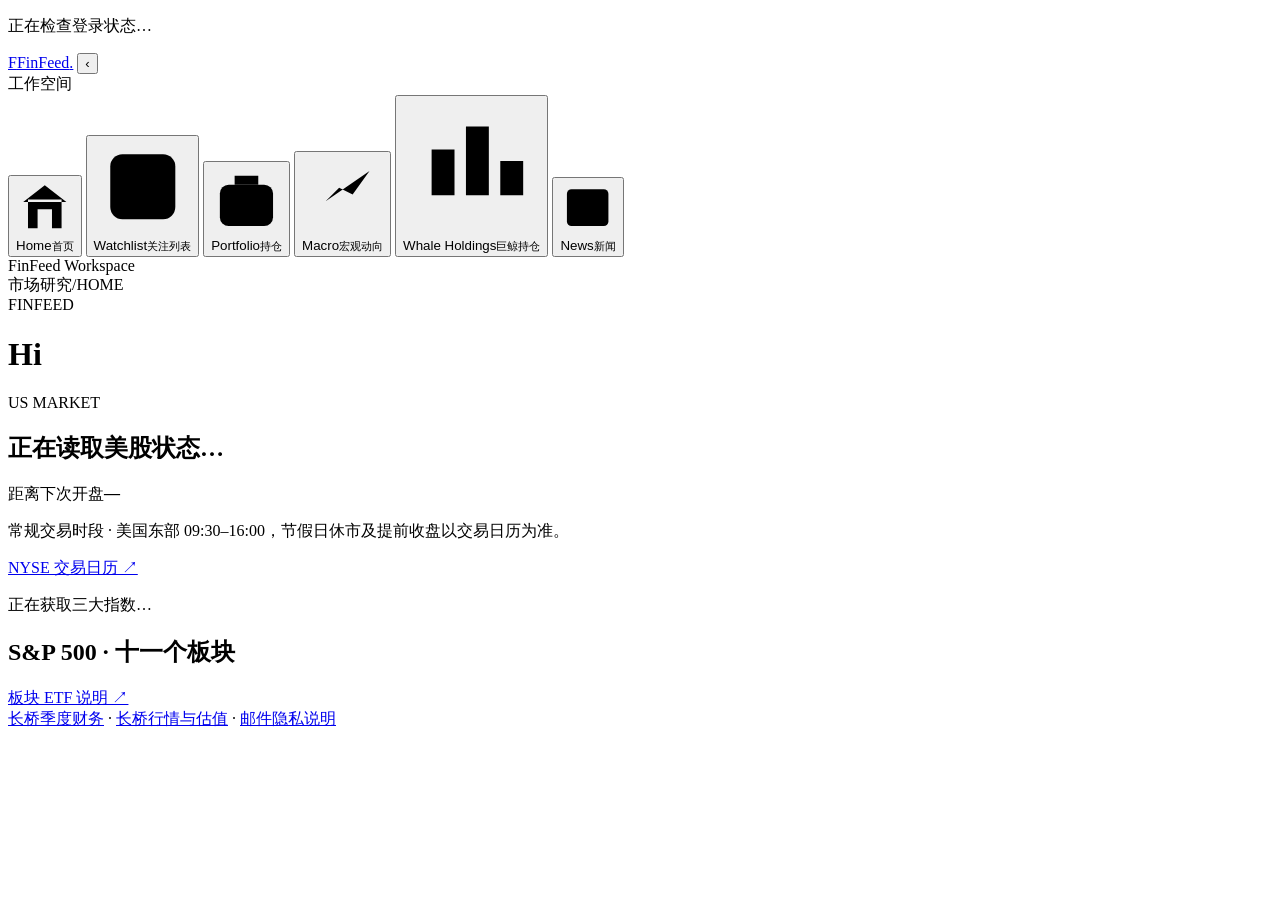
==== dashboard/frontend/pages/index.html @ 80e4a03e "Simplify Home Macro and News supporting text" ====
<!doctype html>
<html lang="zh-CN" class="auth-pending">
<head>
  <meta charset="utf-8"><meta name="viewport" content="width=device-width,initial-scale=1">
  <meta name="description" content="FinFeed 私人关注列表与持仓：行情、季度财务、成本、市值和未实现盈亏。">
  <title>FinFeed · 市场研究</title>
  <link rel="icon" type="image/svg+xml" href="data:image/svg+xml,%3Csvg xmlns='http://www.w3.org/2000/svg' viewBox='0 0 32 32'%3E%3Crect width='32' height='32' rx='7' fill='%23f47729'/%3E%3Cpath d='M8 24V8h17M8 15h13' stroke='%23ffffff' stroke-width='4' fill='none'/%3E%3C/svg%3E">
  <link rel="stylesheet" href="/style.css"><script src="/motion.js" defer></script><script src="/auth-client.js"></script><script src="/cache.js" defer></script><script src="/positions.js" defer></script><script src="/macro.js" defer></script><script src="/preferences.js" defer></script><script src="/watchlist-order.js" defer></script><script src="/home.js" defer></script><script src="/whale-analysis.js" defer></script><script src="/whales.js" defer></script><script src="/dropdowns.js" defer></script><script src="/ticker-search.js" defer></script><script src="/news.js" defer></script><script src="/notifications.js" defer></script><script src="/app.js" defer></script>
</head>
<body class="dashboard-page">
  <p id="auth-gate" role="status">正在检查登录状态…</p>
  <aside class="sidebar">
    <a class="brand" href="/" aria-label="FinFeed 首页"><span class="brand-icon">F</span><span class="brand-name">FinFeed<span class="brand-dot">.</span></span></a>
    <button id="sidebar-toggle" aria-label="折叠侧栏" aria-expanded="true">‹</button>
    <div id="sidebar-resize" role="separator" aria-label="调整侧栏宽度" aria-orientation="vertical" aria-valuemin="154" aria-valuemax="320" aria-valuenow="184" tabindex="0"></div>
    <div class="nav-caption">工作空间</div>
    <nav class="surface-tabs" aria-label="研究视图">
      <button aria-label="Home 首页" data-surface="home" aria-pressed="true"><svg viewBox="0 0 24 24" aria-hidden="true"><path d="M3 10l9-7 9 7M5 9v12h14V9M9 21v-8h6v8"/></svg><span>Home<small>首页</small></span></button>
      <button aria-label="Watchlist 关注列表" data-surface="watchlist" aria-pressed="false"><svg viewBox="0 0 24 24" aria-hidden="true"><rect x="4" y="4" width="16" height="16" rx="3"/><path d="M8 9h8M8 13h8M8 17h4"/></svg><span>Watchlist<small>关注列表</small></span></button>
      <button aria-label="Portfolio 持仓" data-surface="portfolio" aria-pressed="false"><svg viewBox="0 0 24 24" aria-hidden="true"><rect x="3" y="7" width="18" height="14" rx="3"/><path d="M8 7V4h8v3M3 12h18M10 12v3h4v-3"/></svg><span>Portfolio<small>持仓</small></span></button>
      <button aria-label="Macro 宏观动向" data-surface="macro" aria-pressed="false"><svg viewBox="0 0 24 24" aria-hidden="true"><path d="M4 19V5M4 19h16M7 14l4-4 4 2 5-7"/></svg><span>Macro<small>宏观动向</small></span></button>
      <button aria-label="Whale Holdings 巨鲸持仓" data-surface="whales" aria-pressed="false"><svg viewBox="0 0 24 24" aria-hidden="true"><path d="M3 17h18M5 17V9h4v8M11 17V5h4v12M17 17v-6h4v6"/></svg><span>Whale Holdings<small>巨鲸持仓</small></span></button>
      <button aria-label="News 新闻" data-surface="news" aria-pressed="false"><svg viewBox="0 0 24 24" aria-hidden="true"><rect x="3" y="4" width="18" height="16" rx="2"/><path d="M7 8h10M7 12h4M7 16h10M14 12h3"/></svg><span>News<small>新闻</small></span></button>
    </nav>
    <div class="sidebar-bottom"><span class="workspace-mark" aria-hidden="true"></span><span>FinFeed Workspace</span></div>
  </aside>
  <main class="workspace">
    <header class="workspace-topbar"><span class="workspace-label">市场研究<span class="topbar-slash">/</span><span id="page-eyebrow">HOME</span></span><button id="account-button" class="secondary" hidden>我的账户</button></header>
    <div class="workspace-content">
    <p id="startup-status" class="macro-note" role="status" hidden></p>
    <div class="title-row"><div><div class="section-kicker">FINFEED</div><h1 id="page-title">Hi</h1></div><div id="whale-category-control" class="whale-category-control" hidden><label class="sr-only" for="whale-category-select">机构分类</label><select id="whale-category-select" aria-label="机构分类"><option value="all">全部机构（19）</option><option value="quality">长期价值投资（8）</option><option value="tech">科技与成长投资（9）</option><option value="quant">量化基金（1）</option><option value="sovereign">主权财富投资（1）</option></select></div><div class="title-actions" hidden><button id="method-button" class="secondary">指标口径</button></div></div>
    <div class="account-browser" hidden><label for="view-account">查看账户</label><select id="view-account" aria-label="查看账户"></select></div>
    <section id="home-surface" aria-label="首页">
      <article class="home-market-card"><div class="macro-card-heading"><div><span class="eyebrow">US MARKET</span><h2 id="home-market-status">正在读取美股状态…</h2></div></div><span id="home-countdown-label" class="home-countdown-label">距离下次开盘</span><strong id="home-countdown" class="home-countdown">—</strong><p id="home-session-time" class="macro-note"></p><p class="macro-note">常规交易时段 · 美国东部 09:30–16:00，节假日休市及提前收盘以交易日历为准。</p><a class="home-source" href="https://www.nyse.com/trade/hours-calendars" target="_blank" rel="noreferrer">NYSE 交易日历 ↗</a></article>
      <div id="home-indices" class="home-indices" aria-live="polite"><p class="macro-note">正在获取三大指数…</p></div>
      <section class="home-sector-section" aria-labelledby="home-sector-title">
        <div class="macro-card-heading"><h2 id="home-sector-title">S&amp;P 500 · 十一个板块</h2><a class="home-source" href="https://www.ssga.com/us/en/individual/capabilities/equities/sector-investing/select-sector-etfs" target="_blank" rel="noreferrer">板块 ETF 说明 ↗</a></div>
        <div id="home-sectors" class="home-sector-grid"></div>
      </section>
    </section>
    <section id="watchlist-surface" hidden aria-label="关注列表视图">
    <div class="control-row"><form id="add-form"><label class="sr-only" for="ticker-input">添加 ticker</label><div class="ticker-search"><input role="combobox" aria-autocomplete="list" aria-controls="ticker-suggestions" aria-expanded="false" id="ticker-input" autocomplete="off" spellcheck="false" placeholder="添加 Ticker，如 AAPL / VOO" maxlength="150"><div id="ticker-suggestions" class="ticker-suggestions" role="listbox" aria-label="证券待选项" hidden></div></div><button type="submit" class="secondary">添加</button></form><span id="count" class="count"></span></div>
    <div class="order-toolbar"><button id="order-button" class="secondary">手动排序</button><div class="views" aria-label="指标视图"><button data-view="all" aria-pressed="true">全部指标</button><button data-view="market" aria-pressed="false">行情与估值</button><button data-view="financial" aria-pressed="false">季度财务</button></div></div>
    <span id="load-status" hidden></span>
    <div id="feedback" role="alert" hidden></div>
    <div class="watchlist-table-frame"><div class="table-shell" tabindex="0" aria-label="关注列表指标表，可横向滚动"><table id="watchlist"><thead id="table-head"></thead><tbody id="table-body"></tbody></table></div><div id="watchlist-empty" class="watchlist-empty" role="status" hidden>添加股票或 ETF 的 Ticker，开始查看指标。</div></div>

    </section>
    <section id="portfolio-surface" hidden aria-label="持仓视图">
      <div class="holdings-toolbar"><span id="holdings-count" class="count">0 项持仓</span><button id="add-position" class="primary">添加持仓</button></div>
      <div id="holdings-summary" class="holdings-summary"></div>
      <div class="data-strip"><span id="holdings-status" role="status" aria-live="polite"></span><span>每 60 秒更新行情 · 持仓记录存私人数据库</span></div>
      <div class="table-shell holdings-table" tabindex="0" aria-label="持仓表，可横向滚动"><table><thead><tr><th class="sticky">Ticker / Name</th><th>数量</th><th>平均成本</th><th>成本总额</th><th>最近价</th><th>市值</th><th>未实现盈亏</th><th>收益率</th><th>同币种仓位占比</th><th>报价日期</th><th>操作</th></tr></thead><tbody id="holdings-body"></tbody></table></div>
      <div class="table-footer"><span>收益率 = 未实现盈亏 ÷ 成本；平均成本可直接填券商显示的数值。</span><span>仅计算持仓价格盈亏，不含现金、已实现盈亏、股息和汇率收益。</span></div>
    </section>
    <section id="news-surface" hidden aria-label="新闻视图"><div class="news-toolbar"><p>我的观察列表 · 监管披露与财报电话会</p></div><div class="news-ticker-filter"><p class="macro-note">选择 Ticker · 我的观察列表</p><div id="news-tickers" class="news-tickers" aria-label="按 Ticker 筛选"></div></div><div id="news-types" class="whale-analysis-tabs" aria-label="新闻类型"><button class="secondary" data-news-kind="all" aria-pressed="true">全部</button><button class="secondary" data-news-kind="calls" aria-pressed="false">Earnings Calls 财报电话会</button><button class="secondary" data-news-kind="sec" aria-pressed="false">SEC Filings 监管披露</button></div><p id="news-status" class="macro-note" role="status"></p><div id="news-errors"></div><div id="news-feed" class="news-feed"></div></section>
    <section id="macro-surface" hidden aria-label="宏观动向视图">
      <div class="macro-toolbar"><p>美国宏观经济 · 发布数据与市场走势</p></div>
      <div id="macro-grid" class="macro-grid" aria-live="polite"></div>
      <article id="macro-fed" class="macro-card macro-fed" aria-live="polite"></article>
      <p class="macro-footnote">时间同时显示北京时间与美国东部时间；官方发布日程可能调整。</p>
    </section>
    <section id="whales-surface" hidden aria-label="巨鲸持仓视图">
      <div class="whales-intro"><p>机构观察 · 公开披露</p><span class="count">19 家机构</span></div>
      <div id="whales-list">
        <div class="whale-analysis-tabs" role="group" aria-label="机构持仓分析方式"><button class="secondary" data-whale-mode="funds" aria-pressed="true">机构列表</button><button class="secondary" data-whale-mode="stock" aria-pressed="false">股票分析</button></div>
        <section id="whale-stock-analysis" hidden aria-labelledby="whale-stock-title">
          <h2 id="whale-stock-title">股票 · 机构持仓动向</h2>
          <label for="whale-stock-search">查找证券</label><input id="whale-stock-search" type="search" autocomplete="off" placeholder="公司名或 CUSIP，如 NVIDIA" aria-controls="whale-stock-results">
          <p id="whale-stock-ranking" class="whale-status" hidden></p>
          <div id="whale-stock-results" class="whale-stock-results"></div>
          <div id="whale-stock-content"></div>
        </section>
        <div class="whales-groups">
        <section class="whale-group" aria-labelledby="whale-group-quality">
          <div class="whale-group-heading"><h2 id="whale-group-quality">长期价值投资</h2><span>8 家机构</span></div>
          <div class="whales-grid">
            <article class="whale-card" id="whale-berkshire"><span class="eyebrow">BERKSHIRE HATHAWAY</span><h2>伯克希尔</h2><p class="whale-person">Warren Buffett · 巴菲特长期投资理念</p><span class="macro-badge">长期价值</span><p class="whale-description">关注企业竞争优势、长期盈利与资本配置。</p><div class="macro-sources"><a href="https://www.sec.gov/edgar/browse/?CIK=1067983&amp;owner=exclude&amp;type=13F" target="_blank" rel="noreferrer">SEC 持仓披露 ↗</a><a href="https://www.berkshirehathaway.com/reports.html" target="_blank" rel="noreferrer">官方报告 ↗</a></div><p class="whale-status" id="whale-summary-berkshire">正在检查 SEC 披露…</p><button class="secondary whale-enter" data-whale="berkshire">查看持仓与季度变化 →</button></article>
            <article class="whale-card" id="whale-pershing"><span class="eyebrow">PERSHING SQUARE</span><h2>潘兴广场</h2><p class="whale-person">Bill Ackman · 比尔·阿克曼</p><span class="macro-badge">集中持仓</span><p class="whale-description">深入研究少数核心企业，关注现金流与长期价值。</p><div class="macro-sources"><a href="https://pershingsquareholdings.com/portfolio/" target="_blank" rel="noreferrer">官方组合 ↗</a><a href="https://pershingsquareholdings.com/company-reports/letters-to-shareholders/" target="_blank" rel="noreferrer">投资者报告 ↗</a></div><p class="whale-status" id="whale-summary-pershing">正在检查 SEC 披露…</p><button class="secondary whale-enter" data-whale="pershing">查看持仓与季度变化 →</button></article>
            <article class="whale-card" id="whale-dorsey"><span class="eyebrow">DORSEY ASSET MANAGEMENT</span><h2>多西资产管理</h2><p class="whale-person">Pat Dorsey · 帕特·多西</p><span class="macro-badge">护城河与长期成长</span><p class="whale-description">关注具备竞争优势、再投资空间与优秀资本配置能力的企业。</p><div class="macro-sources"><a href="https://www.sec.gov/edgar/browse/?CIK=1671657&amp;owner=exclude&amp;type=13F" target="_blank" rel="noreferrer">SEC 持仓披露 ↗</a><a href="https://dorseyasset.com/" target="_blank" rel="noreferrer">机构官网 ↗</a></div><p class="whale-status" id="whale-summary-dorsey">正在检查 SEC 披露…</p><button class="secondary whale-enter" data-whale="dorsey">查看持仓与季度变化 →</button></article>
            <article class="whale-card" id="whale-altarock"><span class="eyebrow">ALTAROCK PARTNERS</span><h2>阿尔塔洛克资本</h2><p class="whale-person">Mark Massey · 马克·马西</p><span class="macro-badge">集中持仓与长期复利</span><p class="whale-description">关注持续竞争优势、长期增长与合理估值，集中持有核心企业。</p><div class="macro-sources"><a href="https://www.sec.gov/edgar/browse/?CIK=1631014&amp;owner=exclude&amp;type=13F" target="_blank" rel="noreferrer">SEC 持仓披露 ↗</a><a href="https://www.altarockpartners.com/" target="_blank" rel="noreferrer">机构官网 ↗</a></div><p class="whale-status" id="whale-summary-altarock">正在检查 SEC 披露…</p><button class="secondary whale-enter" data-whale="altarock">查看持仓与季度变化 →</button></article>
            <article class="whale-card" id="whale-broadrun"><span class="eyebrow">BROAD RUN INVESTMENT MANAGEMENT</span><h2>布罗德朗投资管理</h2><p class="whale-person">Brian Macauley 等投资团队</p><span class="macro-badge">优质企业与长期成长</span><p class="whale-description">关注长期增长前景被低估的优质企业；此处为机构整体 13F 披露。</p><div class="macro-sources"><a href="https://www.sec.gov/edgar/browse/?CIK=1568621&amp;owner=exclude&amp;type=13F" target="_blank" rel="noreferrer">SEC 持仓披露 ↗</a><a href="https://broadrunllc.com/" target="_blank" rel="noreferrer">机构官网 ↗</a></div><p class="whale-status" id="whale-summary-broadrun">正在检查 SEC 披露…</p><button class="secondary whale-enter" data-whale="broadrun">查看持仓与季度变化 →</button></article>
            <article class="whale-card" id="whale-tiger"><span class="eyebrow">TIGER GLOBAL</span><h2>老虎环球基金</h2><p class="whale-person">Chase Coleman · 蔡斯·科尔曼</p><span class="macro-badge">全球成长</span><p class="whale-description">关注全球成长企业；13F 不展示其空头和完整对冲策略。</p><div class="macro-sources"><a href="https://www.sec.gov/edgar/browse/?CIK=1167483&amp;owner=exclude&amp;type=13F" target="_blank" rel="noreferrer">SEC 持仓披露 ↗</a><a href="https://www.tigerglobal.com/" target="_blank" rel="noreferrer">机构官网 ↗</a></div><p class="whale-status" id="whale-summary-tiger">正在检查 SEC 披露…</p><button class="secondary whale-enter" data-whale="tiger">查看持仓与季度变化 →</button></article>
            <article class="whale-card" id="whale-appaloosa"><span class="eyebrow">APPALOOSA</span><h2>阿帕卢萨管理</h2><p class="whale-person">David Tepper · 大卫·泰珀</p><span class="macro-badge">逆向与困境投资</span><p class="whale-description">关注悲观定价中的机会，以及持续加仓和减仓的方向。</p><div class="macro-sources"><a href="https://www.sec.gov/edgar/browse/?CIK=1656456&amp;owner=exclude&amp;type=13F" target="_blank" rel="noreferrer">SEC 持仓披露 ↗</a></div><p class="whale-status" id="whale-summary-appaloosa">正在检查 SEC 披露…</p><button class="secondary whale-enter" data-whale="appaloosa">查看持仓与季度变化 →</button></article>
            <article class="whale-card" id="whale-trian"><span class="eyebrow">TRIAN FUND MANAGEMENT</span><h2>特里安基金</h2><p class="whale-person">Nelson Peltz · 纳尔逊·佩尔茨</p><span class="macro-badge">长期价值与股东参与</span><p class="whale-description">关注企业长期价值，通过股东参与推动经营与资本配置改善；此处为机构整体 13F 披露。</p><div class="macro-sources"><a href="https://www.sec.gov/edgar/browse/?CIK=1345471&amp;owner=exclude&amp;type=13F" target="_blank" rel="noreferrer">SEC 持仓披露 ↗</a></div><p class="whale-status" id="whale-summary-trian">正在检查 SEC 披露…</p><button class="secondary whale-enter" data-whale="trian">查看持仓与季度变化 →</button></article>
          </div>
        </section>
        <section class="whale-group" aria-labelledby="whale-group-tech">
          <div class="whale-group-heading"><h2 id="whale-group-tech">科技与成长投资</h2><span>9 家机构</span></div>
          <div class="whales-grid">
            <article class="whale-card" id="whale-ark"><span class="eyebrow">ARK INVEST</span><h2>方舟投资</h2><p class="whale-person">Cathie Wood · 凯茜·伍德</p><span class="macro-badge">创新与成长</span><p class="whale-description">关注主动管理 ETF 的创新主题配置与每日持仓变化。</p><div class="macro-sources"><a href="https://www.ark-funds.com/funds/arkk" target="_blank" rel="noreferrer">官方基金与持仓 ↗</a><a href="https://www.ark-funds.com/ark-trade-notifications" target="_blank" rel="noreferrer">官方交易通知 ↗</a></div><p class="whale-status" id="whale-summary-ark">正在检查 SEC 披露…</p><button class="secondary whale-enter" data-whale="ark">查看持仓与季度变化 →</button></article>
            <article class="whale-card" id="whale-coatue"><span class="eyebrow">COATUE</span><h2>蔻图资本</h2><p class="whale-person">Philippe Laffont · 菲利普·拉丰</p><span class="macro-badge">科技与创新</span><p class="whale-description">关注科技产业变化及上市成长企业的季度配置。</p><div class="macro-sources"><a href="https://www.sec.gov/edgar/browse/?CIK=1135730&amp;owner=exclude&amp;type=13F" target="_blank" rel="noreferrer">SEC 持仓披露 ↗</a><a href="https://www.coatue.com/" target="_blank" rel="noreferrer">机构官网 ↗</a></div><p class="whale-status" id="whale-summary-coatue">正在检查 SEC 披露…</p><button class="secondary whale-enter" data-whale="coatue">查看持仓与季度变化 →</button></article>
            <article class="whale-card" id="whale-altimeter"><span class="eyebrow">ALTIMETER CAPITAL</span><h2>阿尔蒂米特资本</h2><p class="whale-person">Brad Gerstner · 布拉德·格斯特纳</p><span class="macro-badge">科技成长</span><p class="whale-description">关注科技成长企业，以及公开观点与实际持仓变化。</p><div class="macro-sources"><a href="https://www.sec.gov/edgar/browse/?CIK=1541617&amp;owner=exclude&amp;type=13F" target="_blank" rel="noreferrer">SEC 持仓披露 ↗</a><a href="https://www.altimeter.com/" target="_blank" rel="noreferrer">机构官网 ↗</a></div><p class="whale-status" id="whale-summary-altimeter">正在检查 SEC 披露…</p><button class="secondary whale-enter" data-whale="altimeter">查看持仓与季度变化 →</button></article>
            <article class="whale-card" id="whale-polar"><span class="eyebrow">POLAR CAPITAL</span><h2>北极星资本</h2><p class="whale-person">专业投资团队 · 科技策略由 Ben Rogoff 等管理</p><span class="macro-badge">专业团队与科技成长</span><p class="whale-description">关注半导体与 AI 基础设施等领域；此处为机构整体 13F 披露。</p><div class="macro-sources"><a href="https://www.sec.gov/edgar/browse/?CIK=1837309&amp;owner=exclude&amp;type=13F" target="_blank" rel="noreferrer">SEC 持仓披露 ↗</a><a href="https://www.polarcapital.co.uk/" target="_blank" rel="noreferrer">机构官网 ↗</a></div><p class="whale-status" id="whale-summary-polar">正在检查 SEC 披露…</p><button class="secondary whale-enter" data-whale="polar">查看持仓与季度变化 →</button></article>
            <article class="whale-card" id="whale-alkeon"><span class="eyebrow">ALKEON CAPITAL</span><h2>阿尔基昂资本</h2><p class="whale-person">Takis Sparaggis · 塔基斯·斯帕拉吉斯</p><span class="macro-badge">科技成长与对冲</span><p class="whale-description">关注成长股配置；股票与 Put / Call 期权分别展示，13F 不包含完整对冲组合。</p><div class="macro-sources"><a href="https://www.sec.gov/edgar/browse/?CIK=1230239&amp;owner=exclude&amp;type=13F" target="_blank" rel="noreferrer">SEC 持仓披露 ↗</a><a href="https://www.alkeoncapital.com/" target="_blank" rel="noreferrer">机构官网 ↗</a></div><p class="whale-status" id="whale-summary-alkeon">正在检查 SEC 披露…</p><button class="secondary whale-enter" data-whale="alkeon">查看持仓与季度变化 →</button></article>
            <article class="whale-card" id="whale-lightstreet"><span class="eyebrow">LIGHT STREET CAPITAL</span><h2>光街资本</h2><p class="whale-person">Glen Kacher · 格伦·卡彻</p><span class="macro-badge">科技成长</span><p class="whale-description">关注全球科技企业、半导体与软件成长；此处为机构整体 13F 披露。</p><div class="macro-sources"><a href="https://www.sec.gov/edgar/browse/?CIK=1569049&amp;owner=exclude&amp;type=13F" target="_blank" rel="noreferrer">SEC 持仓披露 ↗</a><a href="https://www.lightstreet.com/" target="_blank" rel="noreferrer">机构官网 ↗</a></div><p class="whale-status" id="whale-summary-lightstreet">正在检查 SEC 披露…</p><button class="secondary whale-enter" data-whale="lightstreet">查看持仓与季度变化 →</button></article>
            <article class="whale-card" id="whale-westfield"><span class="eyebrow">WESTFIELD CAPITAL</span><h2>韦斯特菲尔德资本</h2><p class="whale-person">Will Muggia · 威尔·穆贾</p><span class="macro-badge">合理估值的成长投资</span><p class="whale-description">关注盈利增长、估值与基本面改善；此处为机构整体 13F 披露。</p><div class="macro-sources"><a href="https://www.sec.gov/edgar/browse/?CIK=1177719&amp;owner=exclude&amp;type=13F" target="_blank" rel="noreferrer">SEC 持仓披露 ↗</a><a href="https://www.westfieldcapital.com/" target="_blank" rel="noreferrer">机构官网 ↗</a></div><p class="whale-status" id="whale-summary-westfield">正在检查 SEC 披露…</p><button class="secondary whale-enter" data-whale="westfield">查看持仓与季度变化 →</button></article>
            <article class="whale-card" id="whale-hmi"><span class="eyebrow">HMI CAPITAL</span><h2>HMI 资本</h2><p class="whale-person">投资团队 · 长期集中投资</p><span class="macro-badge">长期成长与自由现金流</span><p class="whale-description">关注软件科技、金融与消费服务，重视企业长期增长及自由现金流。</p><div class="macro-sources"><a href="https://www.sec.gov/edgar/browse/?CIK=1469026&amp;owner=exclude&amp;type=13F" target="_blank" rel="noreferrer">SEC 持仓披露 ↗</a><a href="https://www.hmicapital.com/" target="_blank" rel="noreferrer">机构官网 ↗</a></div><p class="whale-status" id="whale-summary-hmi">正在检查 SEC 披露…</p><button class="secondary whale-enter" data-whale="hmi">查看持仓与季度变化 →</button></article>
            <article class="whale-card" id="whale-atika"><span class="eyebrow">ATIKA CAPITAL</span><h2>阿提卡资本</h2><p class="whale-person">Brad Farber · 布拉德·法伯</p><span class="macro-badge">科技与医疗多空策略</span><p class="whale-description">关注科技、医疗及消费；股票与期权分别展示，13F 不包含空头及完整对冲组合。</p><div class="macro-sources"><a href="https://www.sec.gov/edgar/browse/?CIK=1599731&amp;owner=exclude&amp;type=13F" target="_blank" rel="noreferrer">SEC 持仓披露 ↗</a><a href="https://www.atikacapital.com/" target="_blank" rel="noreferrer">机构官网 ↗</a></div><p class="whale-status" id="whale-summary-atika">正在检查 SEC 披露…</p><button class="secondary whale-enter" data-whale="atika">查看持仓与季度变化 →</button></article>
          </div>
        </section>
        <section class="whale-group" aria-labelledby="whale-group-quant">
          <div class="whale-group-heading"><h2 id="whale-group-quant">量化基金</h2><span>1 家机构</span></div>
          <div class="whales-grid">
            <article class="whale-card" id="whale-bridgewater"><span class="eyebrow">BRIDGEWATER ASSOCIATES</span><h2>桥水基金</h2><p class="whale-person">Bridgewater Associates, LP · 桥水投资团队</p><span class="macro-badge">系统化与量化投资</span><p class="whale-description">查看 SEC 13F 披露的证券持仓及季度变化；不代表完整全球宏观组合、空头仓位或全部衍生品。</p><div class="macro-sources"><a href="https://www.sec.gov/edgar/browse/?CIK=1350694&amp;owner=exclude&amp;type=13F" target="_blank" rel="noreferrer">SEC 持仓披露 ↗</a><a href="https://www.bridgewater.com/" target="_blank" rel="noreferrer">机构官网 ↗</a></div><p class="whale-status" id="whale-summary-bridgewater">正在检查 SEC 披露…</p><button class="secondary whale-enter" data-whale="bridgewater">查看持仓与季度变化 →</button></article>
          </div>
        </section>
        <section class="whale-group" aria-labelledby="whale-group-sovereign">
          <div class="whale-group-heading"><h2 id="whale-group-sovereign">主权财富投资</h2><span>1 家机构</span></div>
          <div class="whales-grid">
            <article class="whale-card" id="whale-mubadala"><span class="eyebrow">MUBADALA INVESTMENT COMPANY</span><h2>穆巴达拉投资</h2><p class="whale-person">阿布扎比主权投资机构</p><span class="macro-badge">全球长期投资</span><p class="whale-description">查看 SEC 13F 披露的证券持仓；不代表完整全球组合、私募投资或空头仓位。</p><div class="macro-sources"><a href="https://www.sec.gov/edgar/browse/?CIK=1704268&amp;owner=exclude&amp;type=13F" target="_blank" rel="noreferrer">SEC 持仓披露 ↗</a><a href="https://www.mubadala.com/" target="_blank" rel="noreferrer">机构官网 ↗</a></div><p class="whale-status" id="whale-summary-mubadala">正在检查 SEC 披露…</p><button class="secondary whale-enter" data-whale="mubadala">查看持仓与季度变化 →</button></article>
          </div>
        </section>
        </div>
      </div>
      <section id="whale-detail" hidden aria-label="机构持仓详情">
        <button id="whale-back" class="secondary">← 返回机构列表</button>
        <h2 id="whale-detail-title" tabindex="-1"></h2>
        <div id="whale-detail-summary" class="whale-status" aria-live="polite"></div>
        <div class="whale-tabs" role="group" aria-label="持仓季度">
          <button class="secondary" data-whale-tab="latest" aria-pressed="true">最新季度持仓</button>
          <button class="secondary" data-whale-tab="previous" aria-pressed="false">上季度持仓</button>
          <button class="secondary" data-whale-tab="changes" aria-pressed="false">季度持仓变化</button>
        </div>
        <div id="whale-detail-content" aria-live="polite"></div>
        <p class="macro-footnote">持仓变化按证券数量计算，拆股、证券转换和申报范围调整也可能造成数量变化，不能直接等同实际买卖。13F 不披露平均买入成本。</p>
      </section>
      <p class="macro-footnote">机构季度持仓来自 SEC EDGAR 13F。ARK 此处展示管理机构的 13F 合计，并非单只 ETF 的每日持仓。13F 为季度末持仓快照，通常在季末后 45 天内披露，不代表实时完整组合或真实买入成本；ARK 主动管理 ETF 持仓按交易日披露。</p>
    </section>
    <div class="source-footer"><a href="https://open.longbridge.com/docs/fundamental/fundamental/financial-report" target="_blank" rel="noreferrer">长桥季度财务</a> · <a href="https://open.longbridge.com/docs/quote/overview" target="_blank" rel="noreferrer">长桥行情与估值</a> · <a href="/privacy.html" target="_blank" rel="noreferrer">邮件隐私说明</a></div>
    </div>
  </main>
  <dialog id="position-dialog" aria-labelledby="position-title"><div class="dialog-top"><div><div class="eyebrow">POSITION RECORD</div><h2 id="position-title">添加持仓</h2></div><button class="icon-button" data-close aria-label="关闭持仓编辑">×</button></div><form id="position-form" class="position-form"><label>Ticker<input id="position-ticker" autocomplete="off" spellcheck="false" placeholder="如 NVDA" maxlength="20" required></label><label>持仓数量<input id="position-quantity" type="number" min="0" step="any" placeholder="可填写小数" required></label><label>每股 / 每单位平均成本<input id="position-cost" type="number" min="0" step="any" placeholder="按券商成本口径填写" required></label><label>成本币种<input id="position-currency" list="currency-codes" maxlength="3" value="USD" autocomplete="off" required></label><datalist id="currency-codes"><option value="USD"><option value="HKD"><option value="EUR"><option value="GBP"><option value="JPY"><option value="KRW"><option value="CAD"><option value="AUD"><option value="CHF"><option value="CNY"></datalist><p class="position-help">数量和成本保存在私人数据库。成本币种须与报价一致才能计算盈亏；不会自动换汇。买卖后可在此更新剩余数量和平均成本。</p><p id="position-error" role="alert" hidden></p><div class="position-form-actions"><button type="button" class="secondary" data-close>取消</button><button type="submit" class="primary">保存持仓</button></div></form></dialog>
  <dialog id="order-dialog" aria-labelledby="order-title"><div class="dialog-top"><div><div class="eyebrow">WATCHLIST ORDER</div><h2 id="order-title" tabindex="-1" autofocus>排列 Ticker</h2></div><button class="icon-button" data-close aria-label="关闭手动排序">×</button></div><p class="order-help">拖动标的，或用“上移 / 下移”调整顺序。顺序自动保存在私人数据库，数据更新后保留。</p><ol id="order-list"></ol><p id="order-status" class="sr-only" role="status" aria-live="polite"></p><div class="order-footer"><button class="primary" data-close>完成</button></div></dialog>
  <dialog id="detail-dialog" aria-labelledby="detail-title"><div class="dialog-top"><div><div class="eyebrow">DATA RECORD</div><h2 id="detail-title" tabindex="-1" autofocus></h2></div><button class="icon-button" data-close aria-label="关闭详情">×</button></div><div id="detail-content"></div></dialog>
  <dialog id="method-dialog"><div class="dialog-top"><div><div class="eyebrow">METHODOLOGY</div><h2>指标口径</h2></div><button class="icon-button" data-close aria-label="关闭指标说明">×</button></div><div class="method-content">
    <p>“本季度 / Q0”指最近已披露财季；“上季度 / Q−1”指紧接着的上一财季。各公司的财年可能不同，详情中提供财季结束日期。Forward EPS 对应紧接最近披露季度的下一财季，详情提供预测财季标签。</p>
    <dl><dt>Market Cap / Last Price / 52W High / Low</dt><dd>长桥总市值与常规交易时段报价；52 周高低点取最近 365 日常规时段前复权日线极值，公司行动与复权口径可能与其他供应商不同。ETF 不用资产规模替代市值；盘前盘后价格不混入 Last Price。</dd>
    <dt>Diluted EPS / Forward EPS</dt><dd>长桥季度一致预期中的已披露 GAAP 稀释 EPS，以及紧接最新披露季度的下一财季 GAAP 稀释 EPS 预测均值。详情标明实际财季和预测财季标签；季度财务也来自长桥，各字段更新进度可能不同；缺失财季不使用其他季度替代。</dd>
    <dt>P/E · TTM / Forward P/E</dt><dd>P/E 使用长桥 TTM 市盈率，即当前股价相对于最近十二个月盈利。Forward P/E = 当前股价 ÷（最近两个连续已披露季度实际 GAAP 稀释 EPS ＋ 未来两个连续财季预测 GAAP 稀释 EPS）。这是实际 2 季＋预测 2 季的组合口径，不是标准 NTM，不将单季 EPS 乘以 4。P/E 盈利为负时显示短横线并标注“盈利为负”；Forward P/E 四季合计 EPS 为负时显示短横线并标注“预期盈利为负”。实际或预测缺季、币种不匹配、合计 EPS 为零时无法计算并显示原因。预测并非公司承诺。</dd>
    <dt>10 日均量与量比</dt><dd>使用长桥常规时段日线的成交股数，比较日以前的 10 个完整交易日计算平均值。量比 = 比较日完整成交量 ÷ 此前均量；不使用长桥内置量比。盘中不把累计成交量与完整日均量比较。</dd>
    <dt>Revenue / Net Debt / Free Cash Flow</dt><dd>营收和 FCF 使用单季数；净债务使用长桥财季末 NetDebt 字段；负值表示供应商口径下的净现金，不是总债务。FCF = 单季经营现金流 − 单季资本支出（支出取正数），为计算的非 GAAP 指标。</dd>
    <dt>毛利率 / 营业利润率 / 资本开支</dt><dd>四列分别为 Q0 单季值、Q0 季度同比变化、Q0 季度环比变化、Q−1 季度环比变化。毛利率与营业利润率的相对变化率 =（本期利润率 − 比较期利润率）÷ |比较期利润率|，显示百分比，不是百分点差值；例如 40% → 50% 显示 +25%。负基期适用相同状态规则，零基期无法计算百分比。毛利率 = 同季毛利润 ÷ 营收；营业利润率 = 同季营业利润 ÷ 营收，营收非正时不适用。资本开支按单季现金流出取正数，不等同于扣除补助等项目后的公司净资本开支。缺失财季不跳过，详情显示期末日期和来源。</dd><dt>增长率 Q0 / Q−1</dt><dd>同比与环比相对变化率 =（本期 − 比较期）÷ |比较期|。同比比较期须相隔 350–380 天，以兼容 52/53 周财年；环比分别比较 Q0 与 Q−1、Q−1 与 Q−2，间隔须为 65–120 天，不跳过缺失财季。营收、FCF 和资本开支比较单季金额，净债务比较财季末存量。负基期保留数值并标注负值收窄、负值扩大、持平、归零或转正；正转负也标注状态。零基期无法计算百分比，显示由零转正、由零转负或持平；缺失值仍显示缺失。变化数值为正显示绿色、为负显示红色；颜色仅表示变化方向，不代表投资评价。</dd><dt>持仓成本与未实现盈亏</dt><dd>成本总额 = 数量 × 平均成本；市值 = 数量 × 最近价；未实现盈亏 = 市值 − 成本总额；收益率 = 未实现盈亏 ÷ 成本总额。按币种分别汇总，不自动换汇；缺少有效报价的持仓不计入市值和盈亏，收益率仅以已估值持仓的成本为分母。仓位占比使用同币种已估值市值。</dd></dl>
    <p>服务器每分钟自动更新行情与估值，每小时自动更新季度财务及其他视图，同一标的缓存跨账户共享。客户端先展示本地缓存，再读取服务器快照；内容未变化时复用本地数据。行情与估值使用长桥；季度财务大类使用长桥，SEC 披露使用官方 API。失败时保留成功缓存并显示检索时间及原因。页面关闭期间服务器仍按计划更新；供应商不保证所有标的覆盖或始终可用。</p>
  </div></dialog>
  <dialog id="account-dialog" aria-labelledby="account-title"><div class="dialog-heading"><h2 id="account-title" tabindex="-1" autofocus>我的账户</h2><button id="account-close" class="secondary" aria-label="关闭账户窗口">关闭</button></div>
    <p>我的账户名称：<strong id="profile-name"></strong></p>
    <section id="domain-passkey" hidden><h3>新网址 Passkey</h3><p>为此网址保存 Passkey，绑定到当前账户，保留你的关注列表与持仓。</p><button id="bind-domain-passkey" class="primary">绑定此网址 Passkey</button><a id="passkey-reauth" href="/login?manual=1" hidden>重新验证账户</a></section>
    <section id="invite-controls" hidden><h3>邀请朋友</h3><button id="create-invite" class="secondary">生成邀请码</button><button id="invite-result" type="button" aria-label="点击复制邀请码" hidden></button><span id="invite-copy-status" role="status" aria-live="polite"></span><p>邀请码限用一次，7 天后过期。请复制后发送给受邀人。</p></section>
    <section id="admin-controls" hidden><hr><h3>用户</h3><span id="users-loading" class="loading-indicator" role="status" hidden>正在加载用户…</span><div id="admin-accounts"></div></section>
    <hr><h3>关注列表与持仓</h3><p>关注列表顺序、数量和平均成本保存在私人数据库，可导出备份或导入记录文件。</p>
    <button id="export-state" class="secondary">导出记录</button><button id="choose-import" class="secondary">选择导入文件</button>
    <input id="import-state" type="file" accept="application/json,.json" hidden>
    <div id="import-preview" hidden><p id="import-summary"></p><button id="confirm-import" class="primary">确认替换云端记录</button></div>
    <hr><section class="notification-settings" aria-labelledby="notification-title">
      <h3 id="notification-title">邮件提醒</h3>
      <div id="notification-loading" role="status"><span class="sr-only">正在读取邮件设置…</span><div class="notification-skeleton" aria-hidden="true"><span class="skeleton"></span><span class="skeleton"></span><span class="skeleton"></span><span class="skeleton"></span></div></div>
      <div id="notification-content" hidden><p id="notification-email-current"></p>
      <div id="notification-binding-fields"><div class="notification-binding"><label>收件邮箱<input id="notification-email" type="email" maxlength="254" autocomplete="email" placeholder="name@example.com"></label><button id="notification-send-code" disabled class="secondary" type="button">发送验证码</button></div>
      <div class="notification-binding"><label>六位验证码<input id="notification-code" inputmode="numeric" autocomplete="one-time-code" maxlength="6" placeholder="000000"></label><button id="notification-verify" disabled class="secondary" type="button">验证邮箱</button></div>
      </div>
      <div class="notification-options">
        <label class="notification-check"><input id="notification-jobs" type="checkbox">NFP：发布前约 24 小时、计划发布时刻及数据更新</label>
        <label class="notification-check"><input id="notification-pce" type="checkbox">PCE：发布前约 24 小时、计划发布时刻及数据更新</label>
        <label class="notification-check"><input id="notification-treasury" type="checkbox">十年美债：达到或回落预警线</label>
        <label>收益率预警线（%）<input id="notification-threshold" type="number" min="0.1" max="20" step="0.01" value="5.1"></label>
        <label class="notification-check"><input id="notification-whales" type="checkbox">巨鲸：最新持仓申报及修订</label>
        <label class="notification-check"><input id="notification-news" type="checkbox">我的 Watchlist：新财报电话会和 SEC 披露</label>
      </div>
      <button id="notification-save" class="primary" type="button">保存提醒设置</button><button id="notification-unbind" class="secondary" type="button" hidden>解绑邮箱</button>
      </div>
      <button id="notification-retry" class="secondary" type="button" hidden>重新加载</button>
      <p id="notification-status" class="feedback" role="status" aria-live="polite"></p>
    </section>
    <p id="account-error" class="feedback" role="status" hidden></p><hr><button id="logout" class="secondary">退出登录</button>
  </dialog>
</body></html>
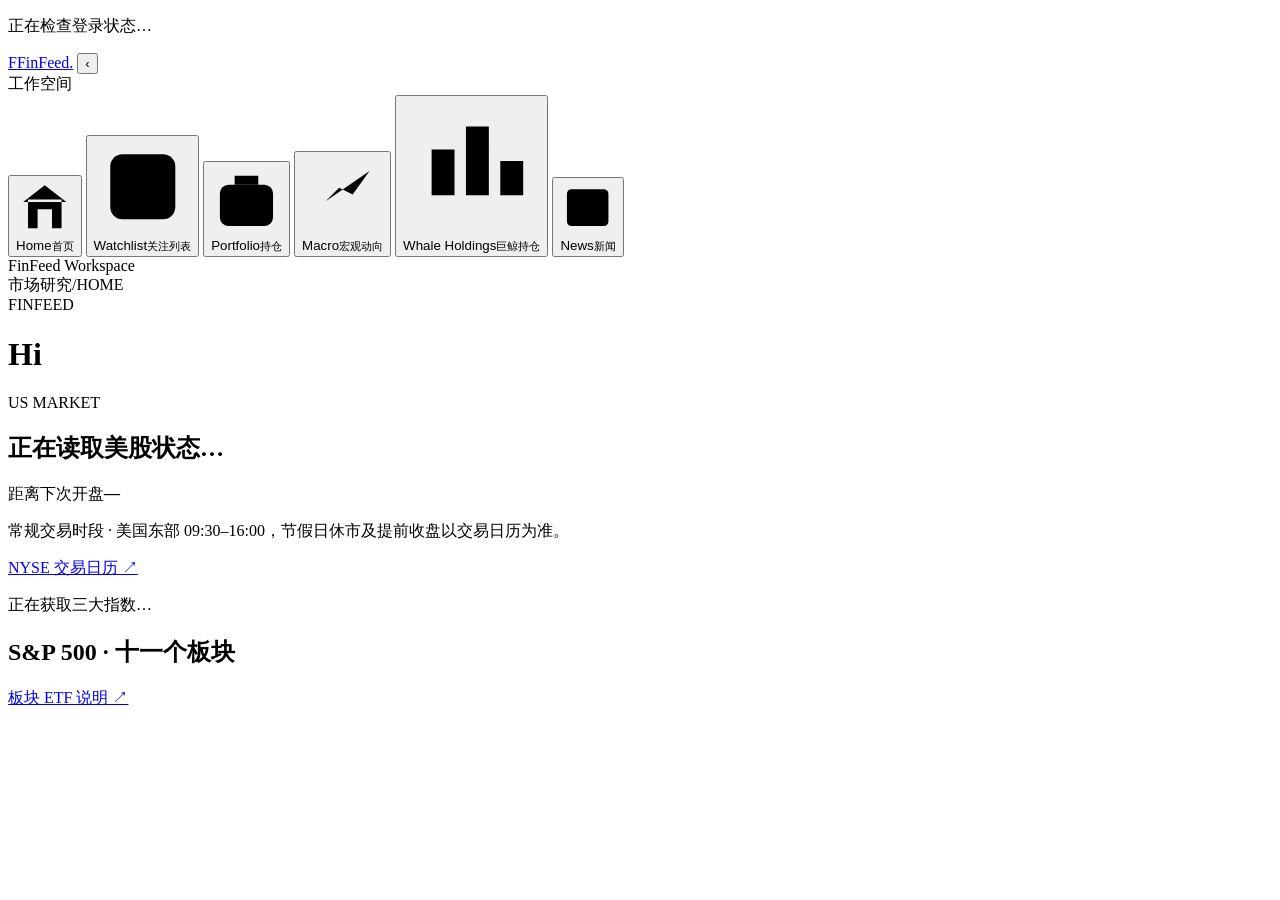
==== commit ab733796: "Split news alert subscriptions and verify Watchlist ticker admission" ====
--- a/dashboard/frontend/pages/index.html
+++ b/dashboard/frontend/pages/index.html
@@ -5,7 +5,7 @@
   <meta name="description" content="FinFeed 私人关注列表与持仓：行情、季度财务、成本、市值和未实现盈亏。">
   <title>FinFeed · 市场研究</title>
   <link rel="icon" type="image/svg+xml" href="data:image/svg+xml,%3Csvg xmlns='http://www.w3.org/2000/svg' viewBox='0 0 32 32'%3E%3Crect width='32' height='32' rx='7' fill='%23f47729'/%3E%3Cpath d='M8 24V8h17M8 15h13' stroke='%23ffffff' stroke-width='4' fill='none'/%3E%3C/svg%3E">
-  <link rel="stylesheet" href="/style.css"><script src="/motion.js" defer></script><script src="/auth-client.js"></script><script src="/cache.js" defer></script><script src="/positions.js" defer></script><script src="/macro.js" defer></script><script src="/preferences.js" defer></script><script src="/watchlist-order.js" defer></script><script src="/home.js" defer></script><script src="/whale-analysis.js" defer></script><script src="/whales.js" defer></script><script src="/dropdowns.js" defer></script><script src="/ticker-search.js" defer></script><script src="/news.js" defer></script><script src="/notifications.js" defer></script><script src="/app.js" defer></script>
+  <link rel="stylesheet" href="/style.css"><script src="/motion.js" defer></script><script src="/auth-client.js"></script><script src="/cache.js" defer></script><script src="/positions.js" defer></script><script src="/macro.js" defer></script><script src="/preferences.js" defer></script><script src="/watchlist-order.js" defer></script><script src="/home.js" defer></script><script src="/whale-analysis.js" defer></script><script src="/whales.js" defer></script><script src="/dropdowns.js" defer></script><script src="/ticker-search.js" defer></script><script src="/news.js" defer></script><script src="/notifications.js" defer></script><script src="/candles.js" defer></script><script src="/app.js" defer></script>
 </head>
 <body class="dashboard-page">
   <p id="auth-gate" role="status">正在检查登录状态…</p>
@@ -125,9 +125,9 @@
         <div id="whale-detail-content" aria-live="polite"></div>
         <p class="macro-footnote">持仓变化按证券数量计算，拆股、证券转换和申报范围调整也可能造成数量变化，不能直接等同实际买卖。13F 不披露平均买入成本。</p>
       </section>
-      <p class="macro-footnote">机构季度持仓来自 SEC EDGAR 13F。ARK 此处展示管理机构的 13F 合计，并非单只 ETF 的每日持仓。13F 为季度末持仓快照，通常在季末后 45 天内披露，不代表实时完整组合或真实买入成本；ARK 主动管理 ETF 持仓按交易日披露。</p>
+      <p class="macro-footnote">机构季度持仓来自 SEC EDGAR 13F。13F 为季度末持仓快照，通常在季末后 45 天内披露，不代表实时完整组合或真实买入成本。</p>
     </section>
-    <div class="source-footer"><a href="https://open.longbridge.com/docs/fundamental/fundamental/financial-report" target="_blank" rel="noreferrer">长桥季度财务</a> · <a href="https://open.longbridge.com/docs/quote/overview" target="_blank" rel="noreferrer">长桥行情与估值</a> · <a href="/privacy.html" target="_blank" rel="noreferrer">邮件隐私说明</a></div>
+
     </div>
   </main>
   <dialog id="position-dialog" aria-labelledby="position-title"><div class="dialog-top"><div><div class="eyebrow">POSITION RECORD</div><h2 id="position-title">添加持仓</h2></div><button class="icon-button" data-close aria-label="关闭持仓编辑">×</button></div><form id="position-form" class="position-form"><label>Ticker<input id="position-ticker" autocomplete="off" spellcheck="false" placeholder="如 NVDA" maxlength="20" required></label><label>持仓数量<input id="position-quantity" type="number" min="0" step="any" placeholder="可填写小数" required></label><label>每股 / 每单位平均成本<input id="position-cost" type="number" min="0" step="any" placeholder="按券商成本口径填写" required></label><label>成本币种<input id="position-currency" list="currency-codes" maxlength="3" value="USD" autocomplete="off" required></label><datalist id="currency-codes"><option value="USD"><option value="HKD"><option value="EUR"><option value="GBP"><option value="JPY"><option value="KRW"><option value="CAD"><option value="AUD"><option value="CHF"><option value="CNY"></datalist><p class="position-help">数量和成本保存在私人数据库。成本币种须与报价一致才能计算盈亏；不会自动换汇。买卖后可在此更新剩余数量和平均成本。</p><p id="position-error" role="alert" hidden></p><div class="position-form-actions"><button type="button" class="secondary" data-close>取消</button><button type="submit" class="primary">保存持仓</button></div></form></dialog>
@@ -165,7 +165,8 @@
         <label class="notification-check"><input id="notification-treasury" type="checkbox">十年美债：达到或回落预警线</label>
         <label>收益率预警线（%）<input id="notification-threshold" type="number" min="0.1" max="20" step="0.01" value="5.1"></label>
         <label class="notification-check"><input id="notification-whales" type="checkbox">巨鲸：最新持仓申报及修订</label>
-        <label class="notification-check"><input id="notification-news" type="checkbox">我的 Watchlist：新财报电话会和 SEC 披露</label>
+        <label class="notification-check"><input id="notification-news_calls" type="checkbox">我的 Watchlist：新财报电话会</label>
+        <label class="notification-check"><input id="notification-news_sec" type="checkbox">我的 Watchlist：新 SEC 披露</label>
       </div>
       <button id="notification-save" class="primary" type="button">保存提醒设置</button><button id="notification-unbind" class="secondary" type="button" hidden>解绑邮箱</button>
       </div>
